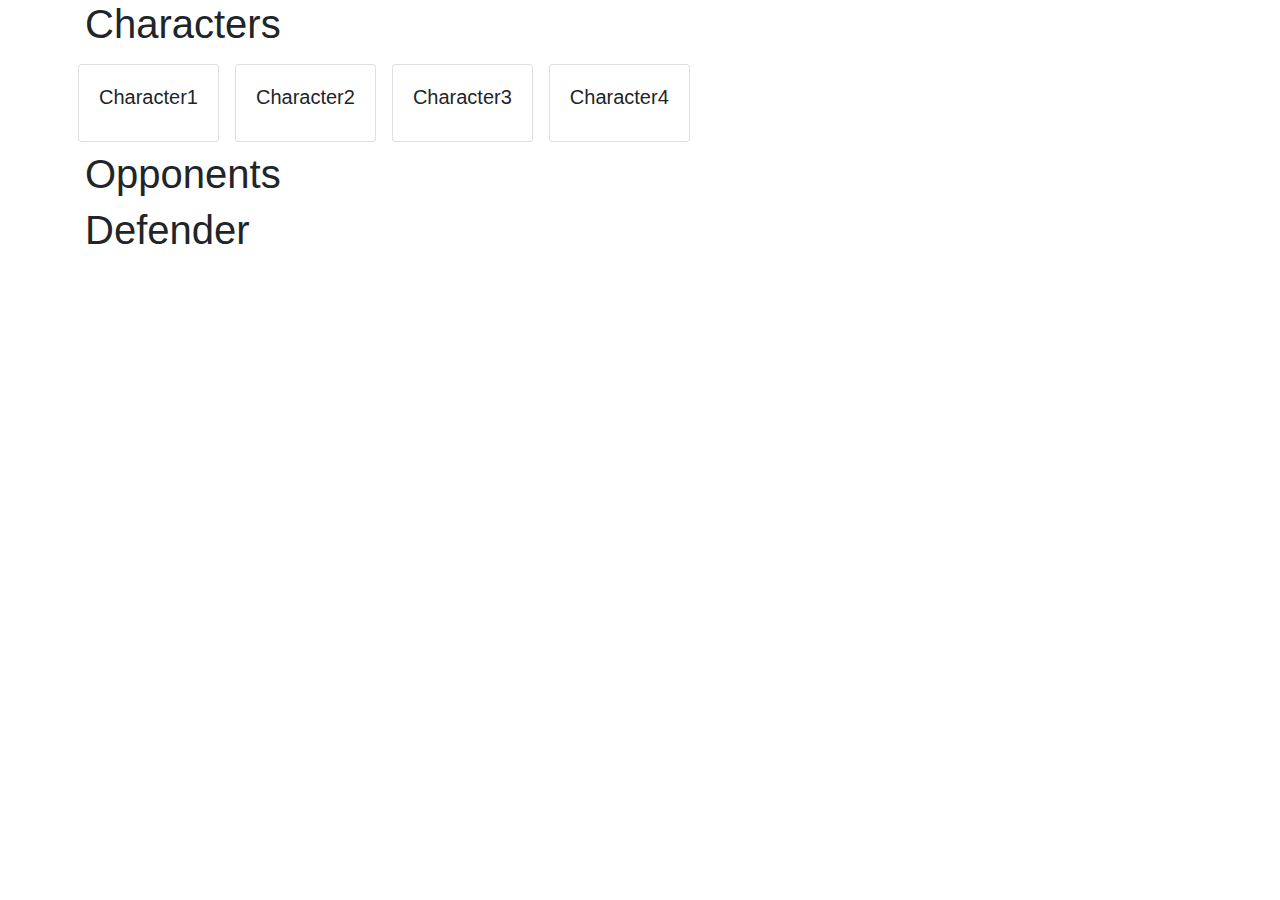
==== index.html @ 77b89767 "update" ====
<!DOCTYPE html>
<html lang="en-us">

<head>
    <meta charset="UTF-8">
    <meta name="viewport" content="width=device-width">
    <title>Star Wars!</title>
    <link rel="stylesheet" href="https://stackpath.bootstrapcdn.com/bootstrap/4.3.1/css/bootstrap.min.css"
        integrity="sha384-ggOyR0iXCbMQv3Xipma34MD+dH/1fQ784/j6cY/iJTQUOhcWr7x9JvoRxT2MZw1T" crossorigin="anonymous">
    <script src="https://code.jquery.com/jquery-2.2.3.js"
        integrity="sha256-laXWtGydpwqJ8JA+X9x2miwmaiKhn8tVmOVEigRNtP4=" crossorigin="anonymous"></script>
    <!-- <link rel="stylesheet" type="text/css" href="assets/css/style.css"> -->
</head>

<body>
    <div class="container">
        <div class="row charactersList">
            <div class="col-md-12">
                <h1>Characters</h1>
            </div>
            <div id="char1" class="card charactersPool m-2 float-left">
                <div class="card-body">
                    <h5 class="card-title">Character1</h5>
                </div>
            </div>
            <div id="char2" class="card charactersPool m-2 float-left">
                <div class="card-body">
                    <h5 class="card-title">Character2</h5>
                </div>
            </div>
            <div id="char3" class="card charactersPool m-2 float-left">
                <div class="card-body">
                    <h5 class="card-title">Character3</h5>
                </div>
            </div>
            <div id="char4" class="card charactersPool m-2 float-left">
                <div class="card-body">
                    <h5 class="card-title">Character4</h5>
                </div>
            </div>
        </div>
        <div class="row enemiesList">
            <div class="col-md-12">
                <h1>Opponents</h1>
            </div>

        </div>
        <div class="row defenderSpace">
            <div class="col-md-12">
                <h1>Defender</h1>
            </div>

        </div>
        <div class="row scoreReport">

        </div>
    </div>
    <script src="assets/javascript/game.js"></script>
</body>

</html>
---- assets/css/style.css ----
.charactersPool {
    background-color: white;
}
.yourChar {
    background-color: green;
}
.opponent {
    background-color: red;
}
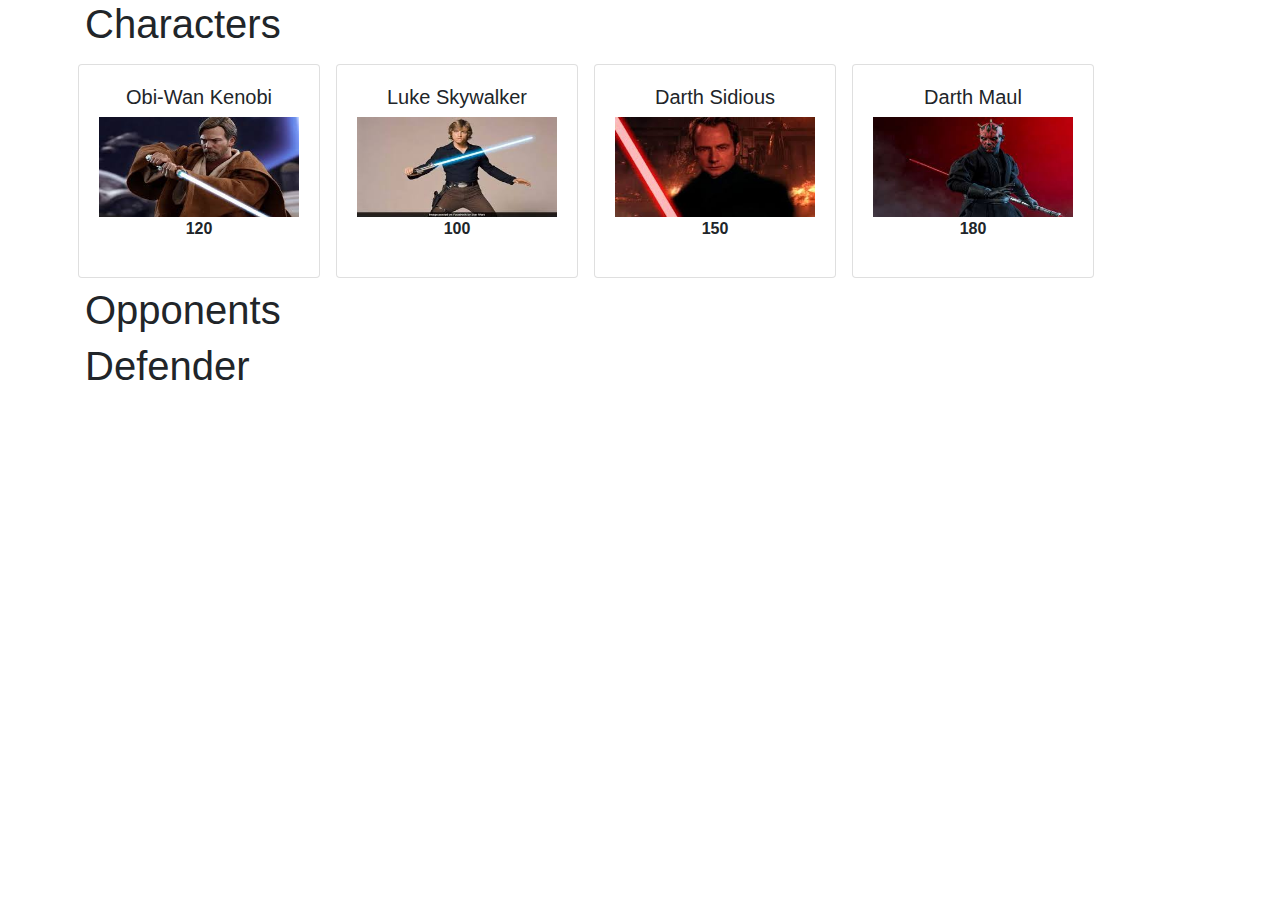
==== commit 62f3e9d0: "update" ====
--- a/index.html
+++ b/index.html
@@ -5,11 +5,14 @@
     <meta charset="UTF-8">
     <meta name="viewport" content="width=device-width">
     <title>Star Wars!</title>
+    <!-- bootstrap -->
     <link rel="stylesheet" href="https://stackpath.bootstrapcdn.com/bootstrap/4.3.1/css/bootstrap.min.css"
         integrity="sha384-ggOyR0iXCbMQv3Xipma34MD+dH/1fQ784/j6cY/iJTQUOhcWr7x9JvoRxT2MZw1T" crossorigin="anonymous">
+    <!-- css -->
+    <link rel="stylesheet" type="text/css" href="assets/css/style.css">
+    <!-- jQuery -->
     <script src="https://code.jquery.com/jquery-2.2.3.js"
         integrity="sha256-laXWtGydpwqJ8JA+X9x2miwmaiKhn8tVmOVEigRNtP4=" crossorigin="anonymous"></script>
-    <!-- <link rel="stylesheet" type="text/css" href="assets/css/style.css"> -->
 </head>
 
 <body>
@@ -20,22 +23,31 @@
             </div>
             <div id="char1" class="card charactersPool m-2 float-left">
                 <div class="card-body">
-                    <h5 class="card-title">Character1</h5>
+                    <h5>Obi-Wan Kenobi</h5>
+                    <img src="assets/images/obiwankenobi.jpg" alt="Obi-Wan Kenobi" id="obi-image" style="width: 200px">
+                    <p class="health">120</p>
                 </div>
             </div>
             <div id="char2" class="card charactersPool m-2 float-left">
                 <div class="card-body">
-                    <h5 class="card-title">Character2</h5>
+                    <h5>Luke Skywalker</h5>
+                    <img src="assets/images/lukeskywalker.jpg" alt="Luke Skywalker" id="luke-image"
+                        style="width: 200px">
+                    <p class="health">100</p>
                 </div>
             </div>
             <div id="char3" class="card charactersPool m-2 float-left">
                 <div class="card-body">
-                    <h5 class="card-title">Character3</h5>
+                    <h5>Darth Sidious</h5>
+                    <img src="assets/images/darthsidious.jpg" alt="Darth Sidious" id="ds-image" style="width: 200px">
+                    <p class="health">150</p>
                 </div>
             </div>
             <div id="char4" class="card charactersPool m-2 float-left">
                 <div class="card-body">
-                    <h5 class="card-title">Character4</h5>
+                    <h5>Darth Maul</h5>
+                    <img src="assets/images/darthmaul.jpg" alt="Darth Maul" id="dm-image" style="width: 200px">
+                    <p class="health">180</p>
                 </div>
             </div>
         </div>
@@ -52,10 +64,14 @@
 
         </div>
         <div class="row scoreReport">
+            <div class="col-md-12">
+                <h1 class="userReport"></h1>
+                <h1 class="defenderReport"></h1>
+            </div>
 
         </div>
     </div>
-    <script src="assets/javascript/game.js"></script>
+    <script type="text/javascript" src="assets/javascript/game.js"></script>
 </body>
 
 </html>--- a/assets/css/style.css
+++ b/assets/css/style.css
@@ -1,9 +1,24 @@
+img {
+    width: 150px;
+    height: 100px;
+}
 .charactersPool {
     background-color: white;
+    font-weight: bolder;
 }
 .yourChar {
-    background-color: green;
+    background-color: lightgreen;
+    font-weight: bolder;
 }
 .opponent {
-    background-color: red;
+    background-color: palevioletred;
+    font-weight: bolder;
+}
+.defender {
+    background-color: brown;
+    color: white;
+    font-weight: bolder;
+}
+.card {
+    text-align: center;
 }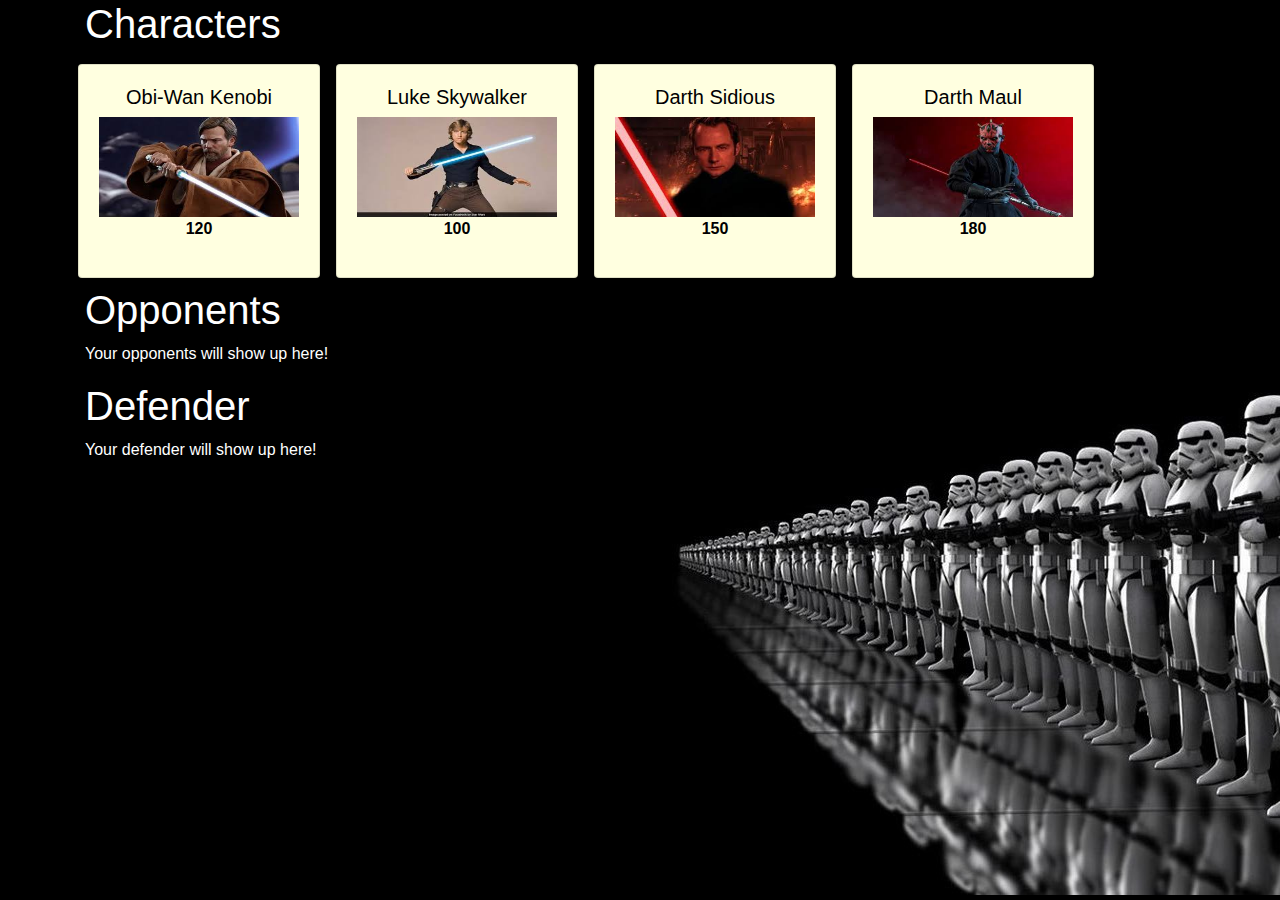
==== commit 70e3f4f4: "update" ====
--- a/index.html
+++ b/index.html
@@ -54,12 +54,14 @@
         <div class="row enemiesList">
             <div class="col-md-12">
                 <h1>Opponents</h1>
+                <p id="opp">Your opponents will show up here!</p>
             </div>
 
         </div>
         <div class="row defenderSpace">
             <div class="col-md-12">
                 <h1>Defender</h1>
+                <p id="def">Your defender will show up here!</p>
             </div>
 
         </div>
--- a/assets/css/style.css
+++ b/assets/css/style.css
@@ -1,22 +1,29 @@
+body {
+    background-image: url("../images/bg1.jpg");
+    color: white;
+}
 img {
     width: 150px;
     height: 100px;
 }
 .charactersPool {
-    background-color: white;
+    background-color: lightyellow;
+    color: black;
     font-weight: bolder;
 }
 .yourChar {
     background-color: lightgreen;
+    color: black;
     font-weight: bolder;
 }
 .opponent {
     background-color: palevioletred;
+    color: black;
     font-weight: bolder;
 }
 .defender {
     background-color: brown;
-    color: white;
+    color: lightyellow;
     font-weight: bolder;
 }
 .card {
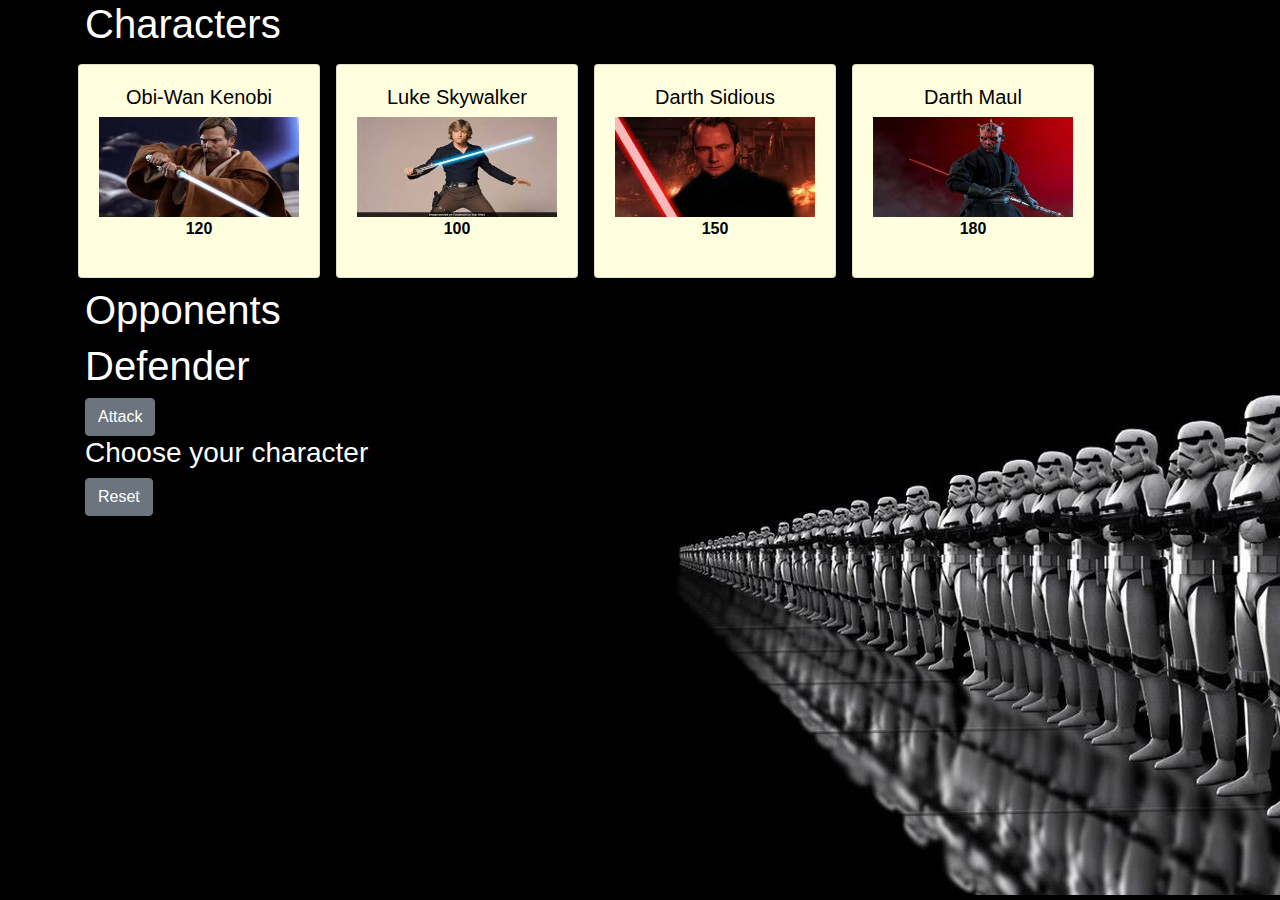
==== commit c5881155: "update" ====
--- a/index.html
+++ b/index.html
@@ -19,59 +19,60 @@
     <div class="container">
         <div class="row charactersList">
             <div class="col-md-12">
-                <h1>Characters</h1>
+                <h1 id="head">Characters</h1>
             </div>
-            <div id="char1" class="card charactersPool m-2 float-left">
+            <div id="obi" class="card charactersPool m-2 float-left">
                 <div class="card-body">
                     <h5>Obi-Wan Kenobi</h5>
                     <img src="assets/images/obiwankenobi.jpg" alt="Obi-Wan Kenobi" id="obi-image" style="width: 200px">
-                    <p class="health">120</p>
+                    <p class="obi-health">120</p>
                 </div>
             </div>
-            <div id="char2" class="card charactersPool m-2 float-left">
+            <div id="luke" class="card charactersPool m-2 float-left">
                 <div class="card-body">
                     <h5>Luke Skywalker</h5>
                     <img src="assets/images/lukeskywalker.jpg" alt="Luke Skywalker" id="luke-image"
                         style="width: 200px">
-                    <p class="health">100</p>
+                    <p class="luke-health">100</p>
                 </div>
             </div>
-            <div id="char3" class="card charactersPool m-2 float-left">
+            <div id="ds" class="card charactersPool m-2 float-left">
                 <div class="card-body">
                     <h5>Darth Sidious</h5>
                     <img src="assets/images/darthsidious.jpg" alt="Darth Sidious" id="ds-image" style="width: 200px">
-                    <p class="health">150</p>
+                    <p class="ds-health">150</p>
                 </div>
             </div>
-            <div id="char4" class="card charactersPool m-2 float-left">
+            <div id="dm" class="card charactersPool m-2 float-left">
                 <div class="card-body">
                     <h5>Darth Maul</h5>
                     <img src="assets/images/darthmaul.jpg" alt="Darth Maul" id="dm-image" style="width: 200px">
-                    <p class="health">180</p>
+                    <p class="dm-health">180</p>
                 </div>
             </div>
         </div>
         <div class="row enemiesList">
             <div class="col-md-12">
                 <h1>Opponents</h1>
-                <p id="opp">Your opponents will show up here!</p>
             </div>
 
         </div>
         <div class="row defenderSpace">
             <div class="col-md-12">
                 <h1>Defender</h1>
-                <p id="def">Your defender will show up here!</p>
             </div>
 
         </div>
+        <button id="attack" class="btn btn-secondary">Attack</button>
         <div class="row scoreReport">
             <div class="col-md-12">
-                <h1 class="userReport"></h1>
-                <h1 class="defenderReport"></h1>
+                <h3>Choose your character</h3>
+                <h3 class="userReport"></h3>
+                <h3 class="defenderReport"></h3>
             </div>
 
         </div>
+        <button id="rst" class="btn btn-secondary">Reset</button>
     </div>
     <script type="text/javascript" src="assets/javascript/game.js"></script>
 </body>
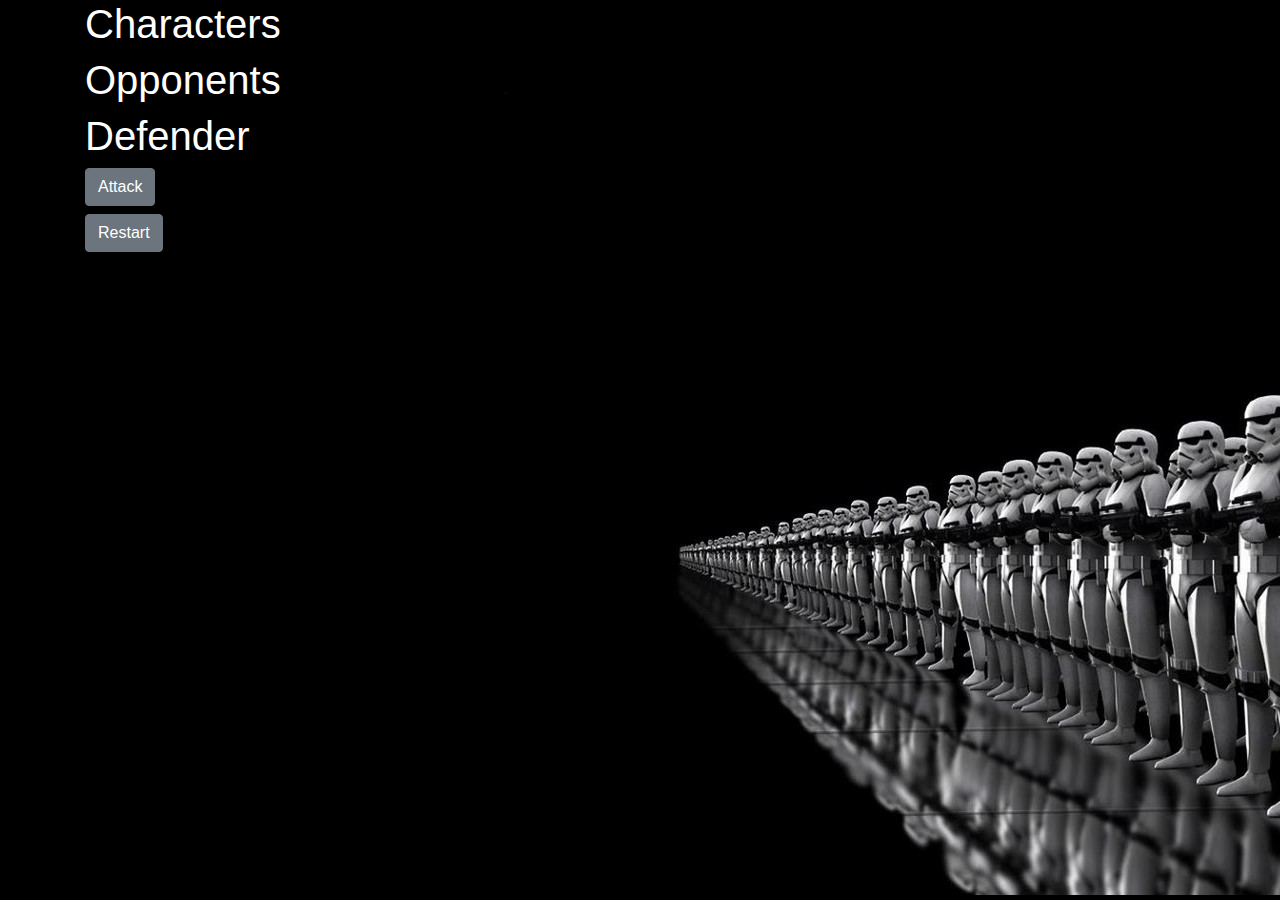
==== commit de159f1b: "update" ====
--- a/index.html
+++ b/index.html
@@ -17,62 +17,33 @@
 
 <body>
     <div class="container">
+        <h1 id="head">Characters</h1>
         <div class="row charactersList">
             <div class="col-md-12">
-                <h1 id="head">Characters</h1>
-            </div>
-            <div id="obi" class="card charactersPool m-2 float-left">
-                <div class="card-body">
-                    <h5>Obi-Wan Kenobi</h5>
-                    <img src="assets/images/obiwankenobi.jpg" alt="Obi-Wan Kenobi" id="obi-image" style="width: 200px">
-                    <p class="obi-health">120</p>
-                </div>
-            </div>
-            <div id="luke" class="card charactersPool m-2 float-left">
-                <div class="card-body">
-                    <h5>Luke Skywalker</h5>
-                    <img src="assets/images/lukeskywalker.jpg" alt="Luke Skywalker" id="luke-image"
-                        style="width: 200px">
-                    <p class="luke-health">100</p>
-                </div>
-            </div>
-            <div id="ds" class="card charactersPool m-2 float-left">
-                <div class="card-body">
-                    <h5>Darth Sidious</h5>
-                    <img src="assets/images/darthsidious.jpg" alt="Darth Sidious" id="ds-image" style="width: 200px">
-                    <p class="ds-health">150</p>
-                </div>
-            </div>
-            <div id="dm" class="card charactersPool m-2 float-left">
-                <div class="card-body">
-                    <h5>Darth Maul</h5>
-                    <img src="assets/images/darthmaul.jpg" alt="Darth Maul" id="dm-image" style="width: 200px">
-                    <p class="dm-health">180</p>
-                </div>
             </div>
         </div>
+        <h1>Opponents</h1>
         <div class="row enemiesList">
             <div class="col-md-12">
-                <h1>Opponents</h1>
             </div>
 
         </div>
+        <h1>Defender</h1>
         <div class="row defenderSpace">
             <div class="col-md-12">
-                <h1>Defender</h1>
             </div>
 
         </div>
         <button id="attack" class="btn btn-secondary">Attack</button>
         <div class="row scoreReport">
             <div class="col-md-12">
-                <h3>Choose your character</h3>
+                <h3 class="message"></h3>
                 <h3 class="userReport"></h3>
                 <h3 class="defenderReport"></h3>
             </div>
 
         </div>
-        <button id="rst" class="btn btn-secondary">Reset</button>
+        <button id="rst" class="btn btn-secondary">Restart</button>
     </div>
     <script type="text/javascript" src="assets/javascript/game.js"></script>
 </body>
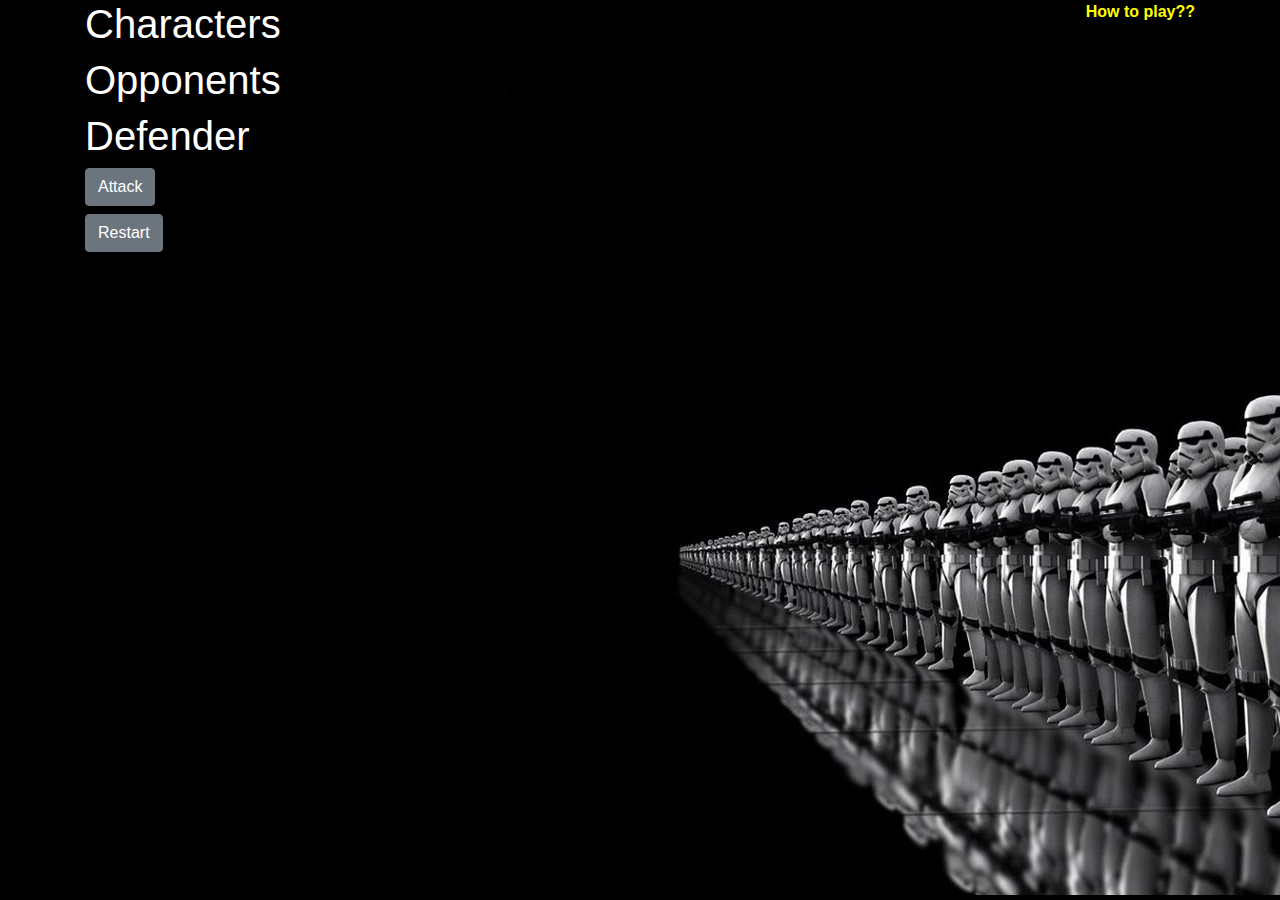
==== commit dc043a22: "update" ====
--- a/index.html
+++ b/index.html
@@ -17,6 +17,8 @@
 
 <body>
     <div class="container">
+        <b><a class="float-right" style="color:yellow" href="instruction.html">How to
+                play??</a></b>
         <h1 id="head">Characters</h1>
         <div class="row charactersList">
             <div class="col-md-12">
@@ -26,13 +28,11 @@
         <div class="row enemiesList">
             <div class="col-md-12">
             </div>
-
         </div>
         <h1>Defender</h1>
         <div class="row defenderSpace">
             <div class="col-md-12">
             </div>
-
         </div>
         <button id="attack" class="btn btn-secondary">Attack</button>
         <div class="row scoreReport">
--- a/assets/css/style.css
+++ b/assets/css/style.css
@@ -1,6 +1,7 @@
 body {
     background-image: url("../images/bg1.jpg");
     color: white;
+    font-family: 'Gill Sans', 'Gill Sans MT', Calibri, 'Trebuchet MS', sans-serif;
 }
 img {
     width: 150px;
@@ -28,4 +29,8 @@
 }
 .card {
     text-align: center;
+}
+.scoreReport {
+    font-family: 'Times New Roman', Times, serif;
+    font-size: 12px;
 }